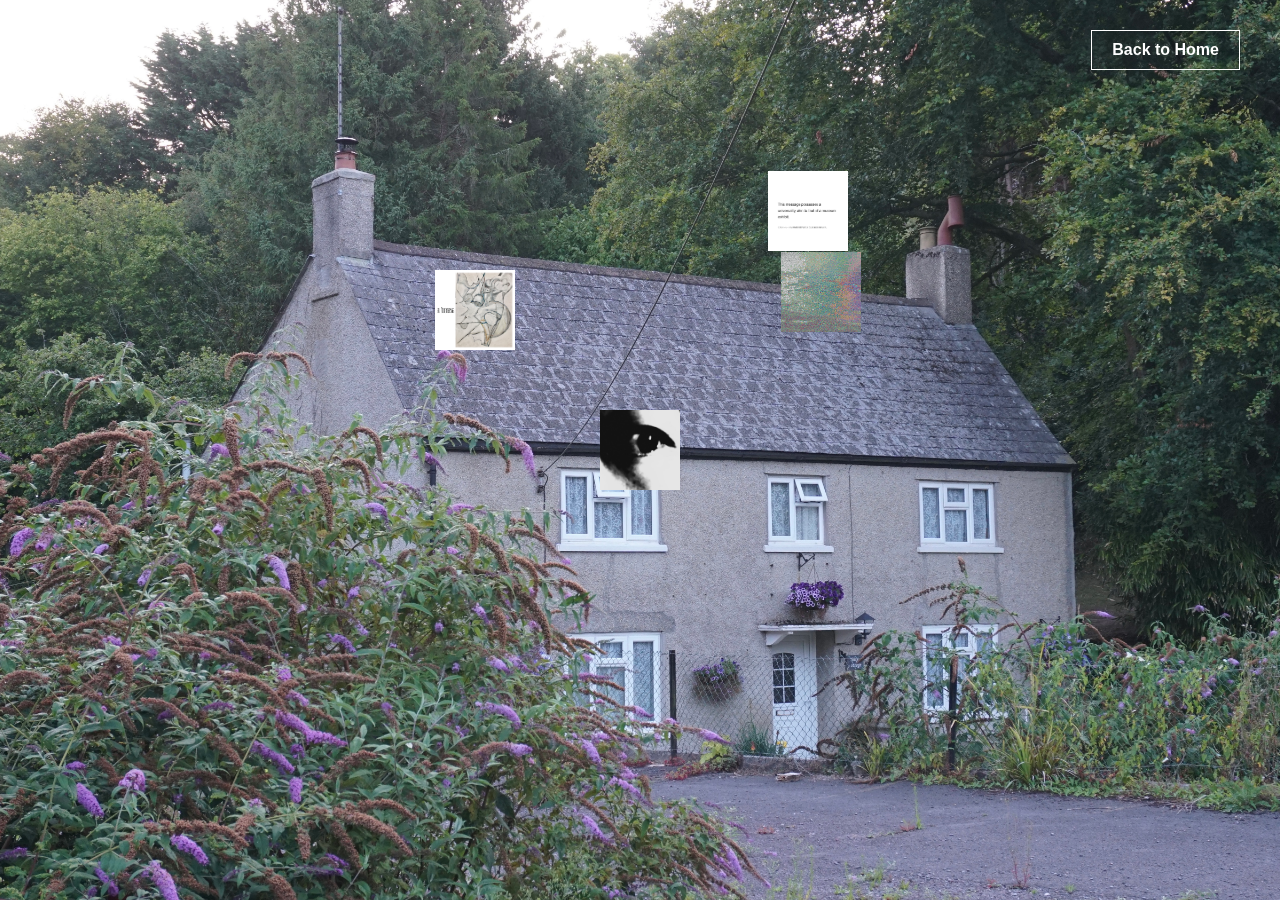
==== artistname.html @ 8e4e2ae7 "更新" ====
<!DOCTYPE html>
<html lang="ja">
<head>
    <meta charset="UTF-8">
    <meta name="viewport" content="width=device-width, initial-scale=1.0">
    <title>Leikh Ooy, nostalghia - nikamishotaro computer</title>
    <style>
        /* ① 背景の設定 */
        body {
            font-family: "Kozuka Gothic Pr6N", "Kozuka Gothic Pro", "Hiragino Kaku Gothic ProN", "Yu Gothic", sans-serif;
            margin: 0;
            padding: 0;
            color: #ffffff;
            height: 100vh;
            width: 100vw;
            overflow: hidden;
            background-image: url('images/leihk-ooy_background.jpg'); /* 背景画像 */
            background-size: cover;
            background-position: center;
            background-color: #000;
        }

        /* 戻るボタン */
        .back-home {
            position: absolute;
            top: 30px;
            right: 40px;
            padding: 10px 20px;
            border: 1px solid #ffffff;
            text-decoration: none;
            color: inherit;
            font-weight: bold;
            z-index: 1000;
        }

        /* ② アイコン（正方形）のスタイル */
        .icon {
            position: absolute;
            width: 80px;  /* アイコンのサイズ */
            height: 80px;
            cursor: pointer;
            /* border: 1px solid #00ff01; */
            background-size: cover;
            background-position: center;
            transition: transform 0.2s;
            z-index: 10;
        }
        .icon:hover {
            transform: scale(1.1);
            /* box-shadow: 0 0 15px #00ff01; */
        }

        /* ③ 中央の固定プロフィールアイコン */
        .icon.center-fixed {
            top: 50% !important;
            left: 50% !important;
            transform: translate(-50%, -50%);
            width: 80px;
            height: 80px;
            z-index: 20;
            /* border: 2px solid #00ff01; */
        }

        /* ③ ポップアップ（モーダル）のスタイル */
        .modal {
            display: none;
            position: fixed;
            top: 0;
            left: 0;
            width: 100%;
            height: 100%;
            background: rgba(0, 0, 0, 0.8);
            z-index: 2000;
            /* SP版スクロール戻り実装のため変更 */
            overflow-y: auto;
            -webkit-overflow-scrolling: touch;
        }

        .modal-content {
            background: #000;
            border: 1px solid #ffffff;
            padding: 40px;
            max-width: 500px;
            width: 80%;
            text-align: left;
            position: relative;
            /* 配置を中央にするための指定 */
            margin: 100px auto; 
        }

        /* SP版：最下部スクロールで戻るための余白設定 */
        @media (max-width: 768px) {
            .modal-content {
                margin-top: 100px;
                margin-bottom: 100vh; /* スクロールしきった時に背景が見えるようにする */
            }

            /* 【要求①】アイコンのサイズを4分の1（80px → 20px）に変更 */
            .icon, .icon.center-fixed {
                width: 40px;
                height: 40px;
            }

            /* 【要求②】Back to Homeボタンを4分の1サイズにし、画面右上に寄せる */
            .back-home {
                transform: scale(0.75); /* 縦横比を保ったまま縮小 */
                transform-origin: top right; /* 右上を基準に縮小 */
                top: 10px; /* 余白を詰めて右上に寄せる */
                right: 10px;
            }

            /* 【要求③】ポップアップの横スクロール（ぶれ）をロック */
            .modal {
                overflow-x: hidden;
            }
        }

        .modal-content h2 { margin-top: 0; }

        /* --------------------------------------------------
            【要求①】ハイライト（背景色）と文字色の設定
            ここでハイライトの見た目を修正できます。
        -------------------------------------------------- */
        
        /* 説明文（pタグ）のハイライト設定 */
        .modal-content p {
            /*background-color: #0000ff;*/ /* ハイライトの色：青 */
            color: #ffffff;           /* 文字の色：白 */
            width: fit-content;       /* 長さをテキスト量に依存させる（箱の幅を文字に合わせる） */
            padding: 4px 8px;         /* ハイライトの余白（太さの調整） */
            margin-bottom: 12px;      /* 段落間の隙間 */
            line-height: 1.6;         /* 行間（ハイライト同士が重ならない程度に調整） */
        }

        /* リンク（aタグ）のハイライト設定 */
        .modal-content a {
            /*background-color: #0000ff;*/ /* ハイライトの色：青 */
            color: #ffffff;           /* 文字の色：白 */
            display: inline-block;    /* 長さをテキスト量に依存させる */
            margin: 10px 5px 10px 0;  /* リンクボタン同士の間隔 */
            padding: 5px 12px;        /* リンク部分のハイライト余白 */
            text-decoration: none;    /* 下線を消す */
        }

        /* -------------------------------------------------- */

        /* --------------------------------------------------
            【追加】画像スライダー（円環構造）のスタイル
        -------------------------------------------------- */
        .carousel-container {
            position: relative;
            width: 100%;
            height: 250px; /* 画像エリアの高さ。必要に応じて調整してください */
            margin: 20px 0;
            overflow: hidden;
            cursor: pointer;
        }
        .carousel-img {
            position: absolute;
            top: 50%;
            left: 50%;
            max-height: 100%;
            max-width: 60%; /* 中央の画像の最大幅 */
            object-fit: contain;
            transition: all 0.4s ease;
            opacity: 0;
            z-index: 0;
            pointer-events: none; /* コンテナ全体でクリック判定させるため */
        }
        .carousel-img.active {
            opacity: 1;
            z-index: 2;
            transform: translate(-50%, -50%) scale(1);
        }
        .carousel-img.prev {
            opacity: 0.3; /* 端に見える画像の透明度 */
            z-index: 1;
            transform: translate(-120%, -50%) scale(0.8); /* 左端にずらして縮小 */
        }
        .carousel-img.next {
            opacity: 0.3;
            z-index: 1;
            transform: translate(20%, -50%) scale(0.8); /* 右端にずらして縮小 */
        }

    </style>
</head>
<body>

    <a href="index.html" class="back-home">Back to Home</a>

    <div id="desktop">
        
        <div class="icon" style="background-image: url('images/a-house_jacket.jpg');" 
             onclick="openModal('a-house')"></div>
        <div id="a-house" class="modal" onclick="closeModal(event, 'a-house')">
            <div class="modal-content">
                <h2>a house</h2>

                <div class="carousel-container">
                    <img class="carousel-img" src="images/a-house_jacket.jpg" alt="">
                    <img class="carousel-img" src="images/a-house_room2.jpg" alt="">
                    <img class="carousel-img" src="images/a-house_room3.jpg" alt="">
                    <img class="carousel-img" src="images/a-house_room7.jpg" alt="">
                    <img class="carousel-img" src="images/a-house_room8.jpg" alt="">
                    <img class="carousel-img" src="images/a-house_room9.jpg" alt="">
                    <img class="carousel-img" src="images/a-house_room10.jpg" alt="">
                </div>

                <p>1st EP（2023）:<br>
                This music was created for one house that was to be demolished.<br>
                ----------<br>
                Music: Leikh Ooy, nostalghia<br>
                All Arrangement: Leikh Ooy, nostalghia<br>
                Drawing: Hagioda Taiga<br>
                typography: Leikh Ooy, nostalghia</p>
                <a href="https://soundcloud.com/leikhooy/sets/a-house" target="_blank">SoundCloud</a>
                <!--<a href="#" target="_blank">Spotify</a>-->
            </div>
        </div>
        <div class="icon" style="background-image: url('images/philosophy_jacket.jpg');" 
             onclick="openModal('philosophy')"></div>
        <div id="philosophy" class="modal" onclick="closeModal(event, 'philosophy')">
            <div class="modal-content">
                <h2>philosophy/思想</h2>

                <div class="carousel-container">
                    <img class="carousel-img" src="images/philosophy_jacket.jpg" alt="">
                    </div>

                <p>2nd EP（2026）:<br>
                This music was created to soundscape the atmosphere of "The philosophy of Living" a combined bookstore and flower shop.<br>
                ----------<br>
                Music: Leikh Ooy, nostalghia<br>
                All Arrangement: Leikh Ooy, nostalghia<br>
                Artwork: Leikh Ooy, nostalghia</p>
                <a href="https://soundcloud.com/leikhooy/sets/philosophy-i" target="_blank">SoundCloud</a>
                <!--<a href="#" target="_blank">Apple Music</a>-->
            </div>
        </div>

        <div class="icon" style="background-image: url('images/no-war_jacket.png');" 
             onclick="openModal('no-war')"></div>
        <div id="no-war" class="modal" onclick="closeModal(event, 'no-war')">
            <div class="modal-content">
                <h2>NO WAR</h2>

                <div class="carousel-container">
                    <img class="carousel-img" src="images/no-war_jacket.png" alt="">
                </div>

                <p>Single（2026）:<br>
                This is a piece of anti-war music—a definitive refusal of the inhumane massacres currently unfolding in our world. <br>
                I am speaking in English purely for the sake of clarity and reach, as it is the most widely spoken official language; this choice in no way implies the superiority of any language or ethnicity. <br>
                Following this statement, you will hear the words 'no war' spoken in 63 different languages—every language accessible via Google Translate as of 9:07 PM JST on March 24, 2026. <br>
                Please, listen.<br>
                ----------<br>
                Music: Leikh Ooy, nostalghia<br>
                All Arrangement: Leikh Ooy, nostalghia<br>
                Artwork: Leikh Ooy, nostalghia</p>
                <a href="https://www.youtube.com/watch?v=OfUNWZveuKM" target="_blank">YouTube</a>
                <a href="https://soundcloud.com/leikhooy/no-war" target="_blank">SoundCloud</a>
            </div>
        </div>

        <div class="icon center-fixed" style="background-image: url('images/leihk-ooy_prof.jpg');" 
             onclick="openModal('profile')"></div>
        <div id="profile" class="modal" onclick="closeModal(event, 'profile')">
            <div class="modal-content">
                <h2>Profile</h2>
                <p>Leikh Ooy, nostalghia: <br>
                    A music production project by Shotaro Nikami. The work primarily explores ambient, electronic, drone, contemporary music, field recordings, and spoken word.</p>
                <a href="https://instagram.com/leikh_ooy" target="_blank">Instagram</a>
            </div>
        </div>

    </div>

    <script>
        // ②・③ ランダム配置の実行
        window.onload = function() {
            const icons = document.querySelectorAll('.icon:not(.center-fixed)');
            const desktop = document.getElementById('desktop');
            
            icons.forEach(icon => {
                // 画面の端に寄りすぎないように範囲を制限（5%〜85%の間）
                const randomX = Math.floor(Math.random() * 80) + 5;
                const randomY = Math.floor(Math.random() * 80) + 5;
                
                icon.style.left = randomX + '%';
                icon.style.top = randomY + '%';
            });

            // 【追加】画像スライダーの自動セットアップ
            initCarousels();
            // 【要求】スクロール監視のセットアップ
            setupScrollClose();
        };

        // ③ ポップアップ操作
        function openModal(id) {
            const modal = document.getElementById(id);
            modal.style.display = 'block'; // flexからblockに変更（スクロール制御のため）
            modal.style.opacity = '1';
            modal.scrollTop = 0;
        }

        function closeModal(event, id) {
            // 背景クリック（PC）で閉じる
            if (event.target.classList.contains('modal')) {
                document.getElementById(id).style.display = 'none';
            }
        }

        // 【要求】SP版：スクロールしきったら戻る仕様の実装
        function setupScrollClose() {
            const modals = document.querySelectorAll('.modal');
            
            modals.forEach(modal => {
                modal.addEventListener('scroll', function() {
                    if (window.innerWidth > 768) return; // SP版のみ

                    const content = modal.querySelector('.modal-content');
                    const scrollBottom = modal.scrollHeight - modal.scrollTop - modal.clientHeight;
                    
                    // 最下部（100vhのバッファ）に近づくにつれて透明度を下げる
                    // コンテンツが終わってから、画面高さ分スクロールする間にうっすら見えてくる演出
                    const opacityThreshold = 400; // コンテンツ末尾から400px手前から透明化開始
                    if (scrollBottom < opacityThreshold) {
                        modal.style.opacity = (scrollBottom / opacityThreshold);
                    } else {
                        modal.style.opacity = '1';
                    }

                    // 完全に最下部までスクロールしきったら閉じる
                    if (scrollBottom <= 0) {
                        modal.style.display = 'none';
                        modal.style.opacity = '1';
                    }
                });
            });
        }

        // 【追加】画像スライダーの操作ロジック
        function initCarousels() {
            document.querySelectorAll('.carousel-container').forEach(container => {
                const images = container.querySelectorAll('.carousel-img');
                if (images.length === 0) return;
                
                let currentIndex = 0;

                function updateCarousel() {
                    images.forEach((img, i) => {
                        img.className = 'carousel-img'; // リセット
                        if (i === currentIndex) {
                            img.classList.add('active'); // 中央表示
                        } else if (images.length === 2) {
                            // 2枚の時：もう1枚を右側にチラ見せ
                            if (i === ((currentIndex + 1) % 2)) img.classList.add('next');
                        } else if (images.length > 2) {
                            // 3枚以上の時：左右の円環構造
                            let prevIndex = (currentIndex - 1 + images.length) % images.length;
                            let nextIndex = (currentIndex + 1) % images.length;
                            
                            if (i === prevIndex) img.classList.add('prev');
                            if (i === nextIndex) img.classList.add('next');
                        }
                    });
                }

                // 領域の左右をクリックしたときの判定
                container.addEventListener('click', (e) => {
                    if (images.length <= 1) return; // 1枚なら何もしない
                    
                    const rect = container.getBoundingClientRect();
                    const clickX = e.clientX - rect.left;
                    
                    if (clickX < rect.width / 2) {
                        // 左半分クリック -> 前の画像へ
                        currentIndex = (currentIndex - 1 + images.length) % images.length;
                    } else {
                        // 右半分クリック -> 次の画像へ
                        currentIndex = (currentIndex + 1) % images.length;
                    }
                    updateCarousel();
                    e.stopPropagation(); // モーダルのクリックイベントを阻止
                });

                updateCarousel(); // 初回表示のセットアップ
            });
        }
    </script>
</body>
</html>
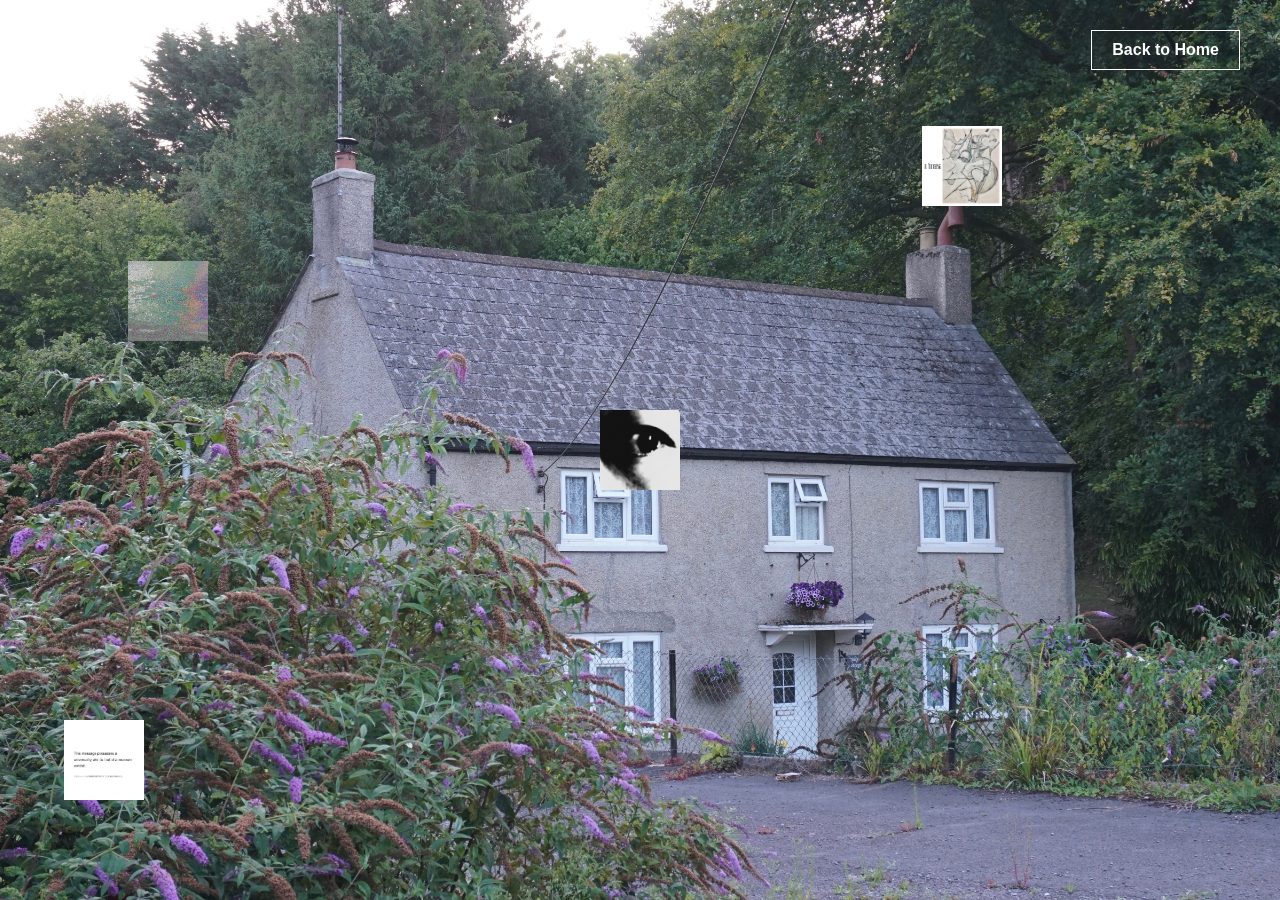
==== commit 79105163: "更新" ====
--- a/artistname.html
+++ b/artistname.html
@@ -234,8 +234,8 @@
                 Music: Leikh Ooy, nostalghia<br>
                 All Arrangement: Leikh Ooy, nostalghia<br>
                 Artwork: Leikh Ooy, nostalghia</p>
-                <a href="https://soundcloud.com/leikhooy/sets/philosophy-i" target="_blank">SoundCloud</a>
-                <!--<a href="#" target="_blank">Apple Music</a>-->
+                <a href="https://music.apple.com/jp/album/philosophy-%E6%80%9D%E6%83%B3/6769860721" target="_blank">Apple Music</a>
+                <a href="https://open.spotify.com/intl-ja/album/4CvLetDJgrvRjWn4E1z15j?si=GJpNaUpfR_-Ln_RQNNib0A" target="_blank">Spotify</a>
             </div>
         </div>
 
@@ -271,6 +271,9 @@
                 <p>Leikh Ooy, nostalghia: <br>
                     A music production project by Shotaro Nikami. The work primarily explores ambient, electronic, drone, contemporary music, field recordings, and spoken word.</p>
                 <a href="https://instagram.com/leikh_ooy" target="_blank">Instagram</a>
+                <a href="https://music.apple.com/jp/artist/leikh-ooy-nostalghia/1896694676" target="_blank">Apple Music</a>
+                <a href="https://open.spotify.com/intl-ja/artist/47tY3PLWIj5hTmIVzoyLoj?si=WgdjMr8_Rl-F7q2J44fadg" target="_blank">Spotify</a>
+                <a href="https://soundcloud.com/leikhooy" target="_blank">SoundCloud</a>
             </div>
         </div>
 
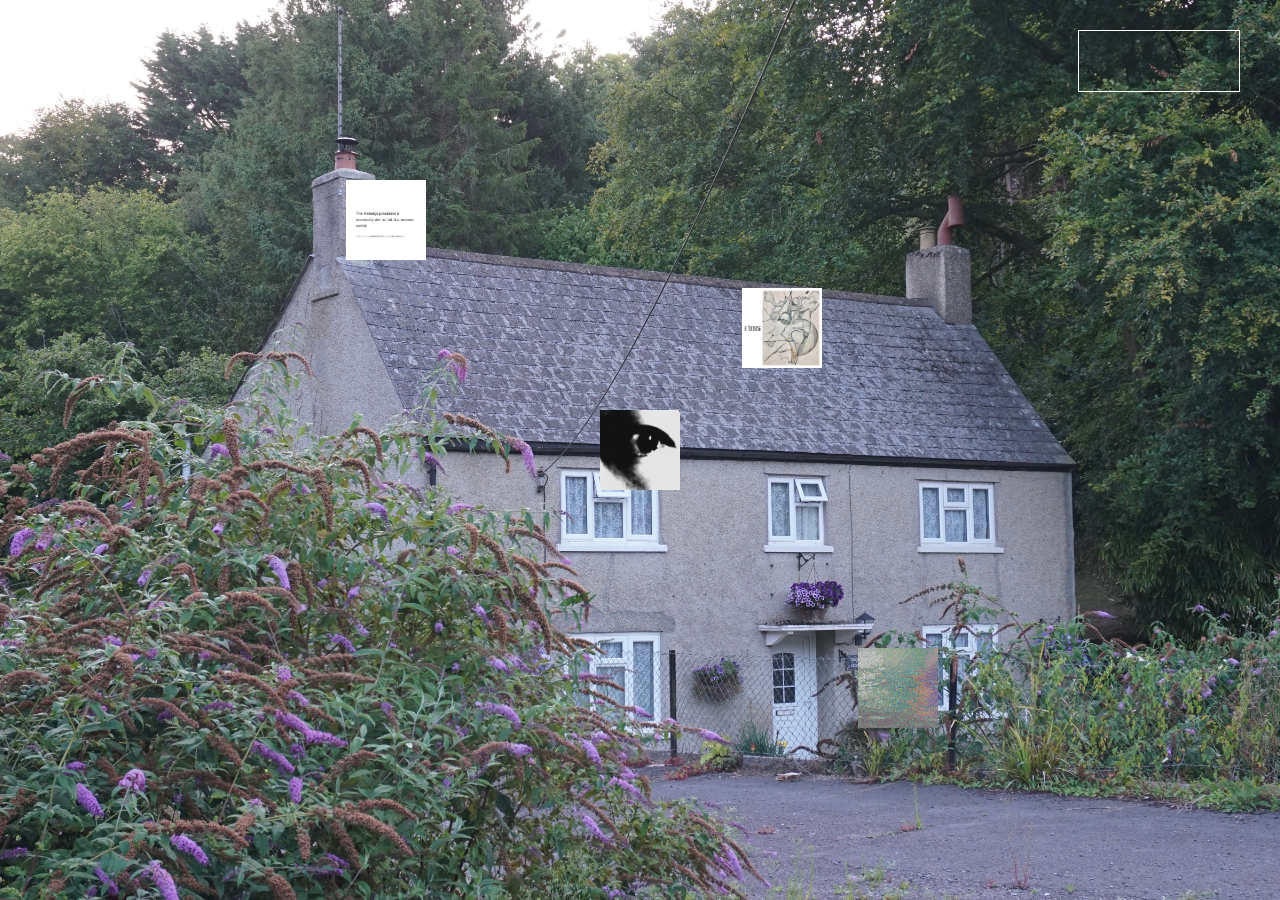
==== commit fc1c2951: "更新" ====
--- a/artistname.html
+++ b/artistname.html
@@ -31,6 +31,14 @@
             color: inherit;
             font-weight: bold;
             z-index: 1000;
+            /* 画像への置き換え設定 */
+            background-image: url('images/back-to-home.png');
+            background-size: contain;
+            background-repeat: no-repeat;
+            background-position: center;
+            width: 120px; /* 画像の表示幅に合わせて調整 */
+            height: 40px; /* 画像の表示高さに合わせて調整 */
+            display: block;
         }
 
         /* ② アイコン（正方形）のスタイル */
@@ -187,7 +195,7 @@
 </head>
 <body>
 
-    <a href="index.html" class="back-home">Back to Home</a>
+    <a href="index.html" class="back-home"></a>
 
     <div id="desktop">
         
@@ -215,8 +223,7 @@
                 Drawing: Hagioda Taiga<br>
                 typography: Leikh Ooy, nostalghia</p>
                 <a href="https://soundcloud.com/leikhooy/sets/a-house" target="_blank">SoundCloud</a>
-                <!--<a href="#" target="_blank">Spotify</a>-->
-            </div>
+                </div>
         </div>
         <div class="icon" style="background-image: url('images/philosophy_jacket.jpg');" 
              onclick="openModal('philosophy')"></div>
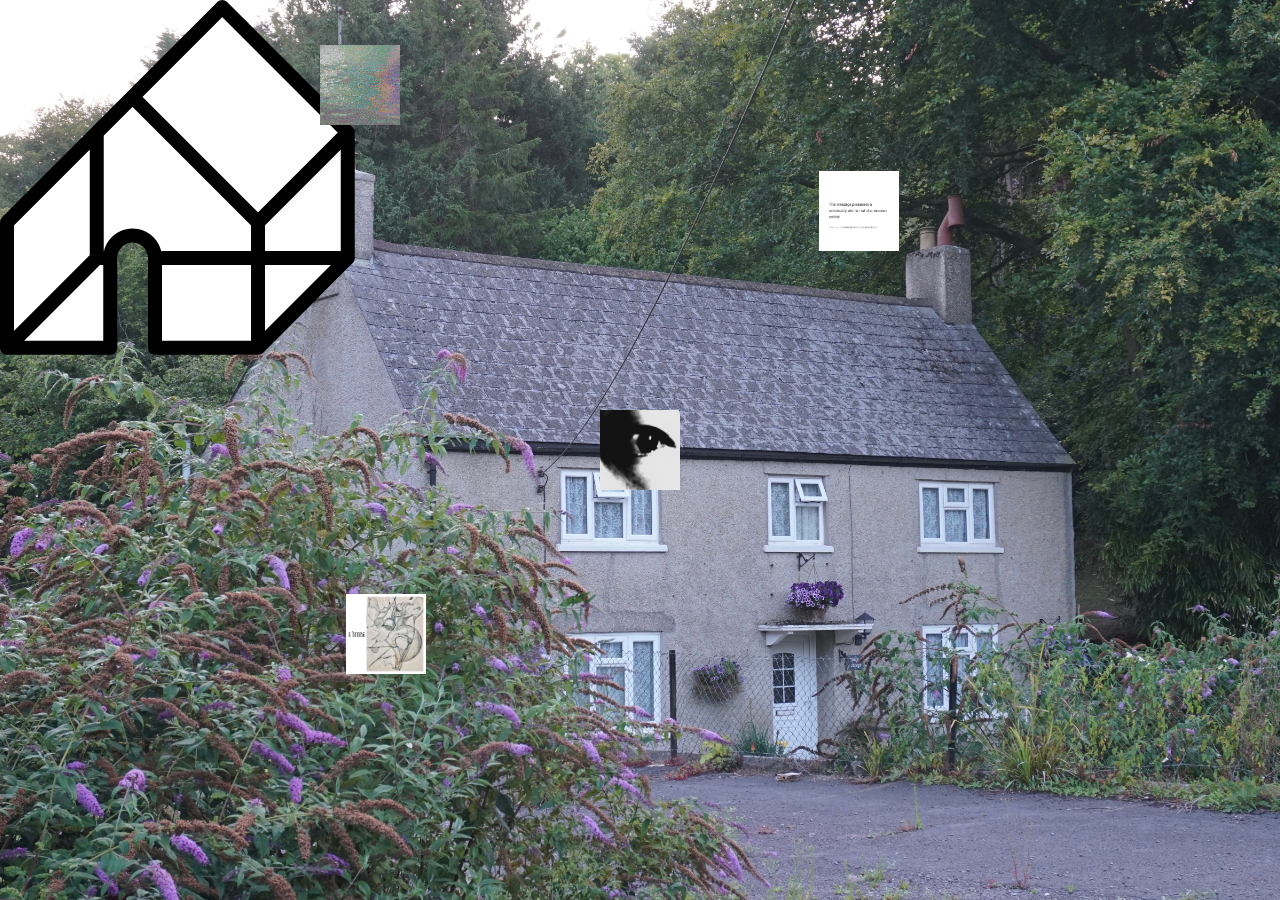
==== commit 0a5773d7: "更新" ====
--- a/artistname.html
+++ b/artistname.html
@@ -195,7 +195,9 @@
 </head>
 <body>
 
-    <a href="index.html" class="back-home"></a>
+    <a href="https://nikamishotaro.github.io/home/index.html" class="sp-home-btn">
+                <img src="images/home-icon.png" alt="Back to Home">
+            </a>
 
     <div id="desktop">
         
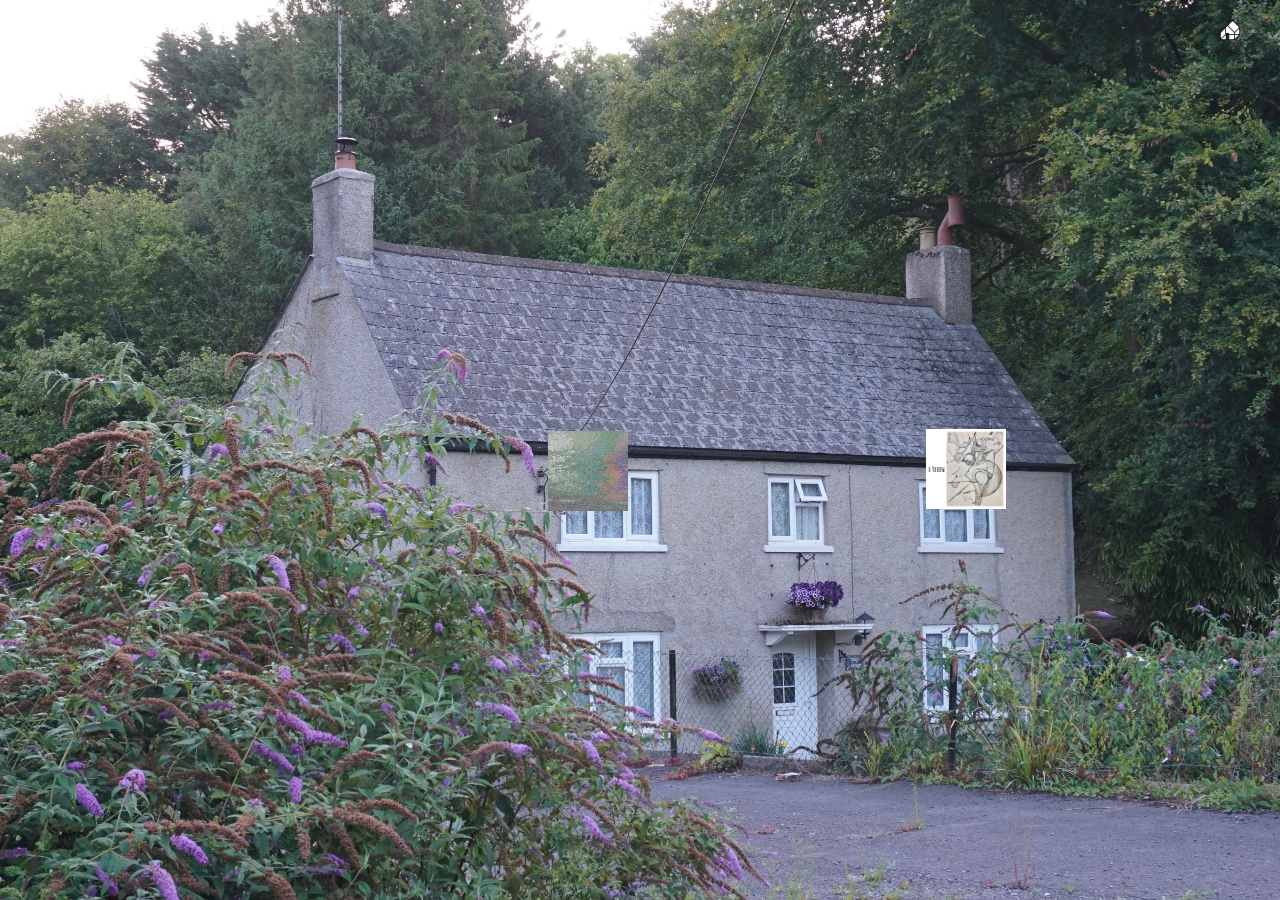
==== commit 59b6e102: "更新" ====
--- a/artistname.html
+++ b/artistname.html
@@ -20,25 +20,26 @@
             background-color: #000;
         }
 
-        /* 戻るボタン */
+        /* 【要求①修正】戻るボタン（画像リンク）の配置とサイズ */
         .back-home {
-            position: absolute;
-            top: 30px;
+            position: fixed; /* 常に最前面の右上に固定 */
+            top: 20px;
             right: 40px;
-            padding: 10px 20px;
-            border: 1px solid #ffffff;
+            z-index: 3000;
             text-decoration: none;
-            color: inherit;
-            font-weight: bold;
-            z-index: 1000;
-            /* 画像への置き換え設定 */
-            background-image: url('images/back-to-home.png');
-            background-size: contain;
-            background-repeat: no-repeat;
-            background-position: center;
-            width: 120px; /* 画像の表示幅に合わせて調整 */
-            height: 40px; /* 画像の表示高さに合わせて調整 */
+            display: flex;
+            align-items: center;
+            transition: opacity 0.3s;
+        }
+
+        .back-home img {
+            height: 20px; /* 参照コードの .home-icon-pc に準拠 */
+            width: auto;
             display: block;
+        }
+
+        .back-home:hover {
+            opacity: 0.6;
         }
 
         /* ② アイコン（正方形）のスタイル */
@@ -103,21 +104,23 @@
                 margin-bottom: 100vh; /* スクロールしきった時に背景が見えるようにする */
             }
 
-            /* 【要求①】アイコンのサイズを4分の1（80px → 20px）に変更 */
+            /* アイコンのサイズ */
             .icon, .icon.center-fixed {
                 width: 40px;
                 height: 40px;
             }
 
-            /* 【要求②】Back to Homeボタンを4分の1サイズにし、画面右上に寄せる */
+            /* 【要求①修正】SP版でのBack to Home配置 */
             .back-home {
-                transform: scale(0.75); /* 縦横比を保ったまま縮小 */
-                transform-origin: top right; /* 右上を基準に縮小 */
-                top: 10px; /* 余白を詰めて右上に寄せる */
-                right: 10px;
-            }
-
-            /* 【要求③】ポップアップの横スクロール（ぶれ）をロック */
+                top: 15px;
+                right: 15px;
+            }
+
+            .back-home img {
+                height: 25px; /* 参照コードの .sp-home-btn img に準拠 */
+            }
+
+            /* ポップアップの横スクロール（ぶれ）をロック */
             .modal {
                 overflow-x: hidden;
             }
@@ -125,24 +128,17 @@
 
         .modal-content h2 { margin-top: 0; }
 
-        /* --------------------------------------------------
-            【要求①】ハイライト（背景色）と文字色の設定
-            ここでハイライトの見た目を修正できます。
-        -------------------------------------------------- */
-        
         /* 説明文（pタグ）のハイライト設定 */
         .modal-content p {
-            /*background-color: #0000ff;*/ /* ハイライトの色：青 */
             color: #ffffff;           /* 文字の色：白 */
-            width: fit-content;       /* 長さをテキスト量に依存させる（箱の幅を文字に合わせる） */
-            padding: 4px 8px;         /* ハイライトの余白（太さの調整） */
+            width: fit-content;       /* 長さをテキスト量に依存させる */
+            padding: 4px 8px;         /* ハイライトの余白 */
             margin-bottom: 12px;      /* 段落間の隙間 */
-            line-height: 1.6;         /* 行間（ハイライト同士が重ならない程度に調整） */
+            line-height: 1.6;         /* 行間 */
         }
 
         /* リンク（aタグ）のハイライト設定 */
         .modal-content a {
-            /*background-color: #0000ff;*/ /* ハイライトの色：青 */
             color: #ffffff;           /* 文字の色：白 */
             display: inline-block;    /* 長さをテキスト量に依存させる */
             margin: 10px 5px 10px 0;  /* リンクボタン同士の間隔 */
@@ -150,15 +146,10 @@
             text-decoration: none;    /* 下線を消す */
         }
 
-        /* -------------------------------------------------- */
-
-        /* --------------------------------------------------
-            【追加】画像スライダー（円環構造）のスタイル
-        -------------------------------------------------- */
         .carousel-container {
             position: relative;
             width: 100%;
-            height: 250px; /* 画像エリアの高さ。必要に応じて調整してください */
+            height: 250px; 
             margin: 20px 0;
             overflow: hidden;
             cursor: pointer;
@@ -168,12 +159,12 @@
             top: 50%;
             left: 50%;
             max-height: 100%;
-            max-width: 60%; /* 中央の画像の最大幅 */
+            max-width: 60%; 
             object-fit: contain;
             transition: all 0.4s ease;
             opacity: 0;
             z-index: 0;
-            pointer-events: none; /* コンテナ全体でクリック判定させるため */
+            pointer-events: none;
         }
         .carousel-img.active {
             opacity: 1;
@@ -181,23 +172,23 @@
             transform: translate(-50%, -50%) scale(1);
         }
         .carousel-img.prev {
-            opacity: 0.3; /* 端に見える画像の透明度 */
+            opacity: 0.3;
             z-index: 1;
-            transform: translate(-120%, -50%) scale(0.8); /* 左端にずらして縮小 */
+            transform: translate(-120%, -50%) scale(0.8);
         }
         .carousel-img.next {
             opacity: 0.3;
             z-index: 1;
-            transform: translate(20%, -50%) scale(0.8); /* 右端にずらして縮小 */
+            transform: translate(20%, -50%) scale(0.8);
         }
 
     </style>
 </head>
 <body>
 
-    <a href="https://nikamishotaro.github.io/home/index.html" class="sp-home-btn">
-                <img src="images/home-icon.png" alt="Back to Home">
-            </a>
+    <a href="https://nikamishotaro.github.io/home/index.html" class="back-home">
+        <img src="images/home-icon.png" alt="Back to Home">
+    </a>
 
     <div id="desktop">
         
@@ -227,6 +218,7 @@
                 <a href="https://soundcloud.com/leikhooy/sets/a-house" target="_blank">SoundCloud</a>
                 </div>
         </div>
+
         <div class="icon" style="background-image: url('images/philosophy_jacket.jpg');" 
              onclick="openModal('philosophy')"></div>
         <div id="philosophy" class="modal" onclick="closeModal(event, 'philosophy')">
@@ -235,7 +227,7 @@
 
                 <div class="carousel-container">
                     <img class="carousel-img" src="images/philosophy_jacket.jpg" alt="">
-                    </div>
+                </div>
 
                 <p>2nd EP（2026）:<br>
                 This music was created to soundscape the atmosphere of "The philosophy of Living" a combined bookstore and flower shop.<br>
@@ -248,159 +240,61 @@
             </div>
         </div>
 
-        <div class="icon" style="background-image: url('images/no-war_jacket.png');" 
-             onclick="openModal('no-war')"></div>
-        <div id="no-war" class="modal" onclick="closeModal(event, 'no-war')">
-            <div class="modal-content">
-                <h2>NO WAR</h2>
-
-                <div class="carousel-container">
-                    <img class="carousel-img" src="images/no-war_jacket.png" alt="">
-                </div>
-
-                <p>Single（2026）:<br>
-                This is a piece of anti-war music—a definitive refusal of the inhumane massacres currently unfolding in our world. <br>
-                I am speaking in English purely for the sake of clarity and reach, as it is the most widely spoken official language; this choice in no way implies the superiority of any language or ethnicity. <br>
-                Following this statement, you will hear the words 'no war' spoken in 63 different languages—every language accessible via Google Translate as of 9:07 PM JST on March 24, 2026. <br>
-                Please, listen.<br>
-                ----------<br>
-                Music: Leikh Ooy, nostalghia<br>
-                All Arrangement: Leikh Ooy, nostalghia<br>
-                Artwork: Leikh Ooy, nostalghia</p>
-                <a href="https://www.youtube.com/watch?v=OfUNWZveuKM" target="_blank">YouTube</a>
-                <a href="https://soundcloud.com/leikhooy/no-war" target="_blank">SoundCloud</a>
-            </div>
-        </div>
-
-        <div class="icon center-fixed" style="background-image: url('images/leihk-ooy_prof.jpg');" 
-             onclick="openModal('profile')"></div>
-        <div id="profile" class="modal" onclick="closeModal(event, 'profile')">
-            <div class="modal-content">
-                <h2>Profile</h2>
-                <p>Leikh Ooy, nostalghia: <br>
-                    A music production project by Shotaro Nikami. The work primarily explores ambient, electronic, drone, contemporary music, field recordings, and spoken word.</p>
-                <a href="https://instagram.com/leikh_ooy" target="_blank">Instagram</a>
-                <a href="https://music.apple.com/jp/artist/leikh-ooy-nostalghia/1896694676" target="_blank">Apple Music</a>
-                <a href="https://open.spotify.com/intl-ja/artist/47tY3PLWIj5hTmIVzoyLoj?si=WgdjMr8_Rl-F7q2J44fadg" target="_blank">Spotify</a>
-                <a href="https://soundcloud.com/leikhooy" target="_blank">SoundCloud</a>
-            </div>
-        </div>
-
     </div>
 
     <script>
-        // ②・③ ランダム配置の実行
-        window.onload = function() {
-            const icons = document.querySelectorAll('.icon:not(.center-fixed)');
-            const desktop = document.getElementById('desktop');
-            
-            icons.forEach(icon => {
-                // 画面の端に寄りすぎないように範囲を制限（5%〜85%の間）
-                const randomX = Math.floor(Math.random() * 80) + 5;
-                const randomY = Math.floor(Math.random() * 80) + 5;
-                
-                icon.style.left = randomX + '%';
-                icon.style.top = randomY + '%';
-            });
-
-            // 【追加】画像スライダーの自動セットアップ
-            initCarousels();
-            // 【要求】スクロール監視のセットアップ
-            setupScrollClose();
-        };
-
-        // ③ ポップアップ操作
+        // モーダルとスライダーのスクリプト（変更なし）
         function openModal(id) {
             const modal = document.getElementById(id);
-            modal.style.display = 'block'; // flexからblockに変更（スクロール制御のため）
-            modal.style.opacity = '1';
-            modal.scrollTop = 0;
+            modal.style.display = "block";
+            document.body.style.overflow = "hidden";
+            initCarousel(modal);
         }
 
         function closeModal(event, id) {
-            // 背景クリック（PC）で閉じる
             if (event.target.classList.contains('modal')) {
-                document.getElementById(id).style.display = 'none';
-            }
-        }
-
-        // 【要求】SP版：スクロールしきったら戻る仕様の実装
-        function setupScrollClose() {
-            const modals = document.querySelectorAll('.modal');
-            
-            modals.forEach(modal => {
-                modal.addEventListener('scroll', function() {
-                    if (window.innerWidth > 768) return; // SP版のみ
-
-                    const content = modal.querySelector('.modal-content');
-                    const scrollBottom = modal.scrollHeight - modal.scrollTop - modal.clientHeight;
-                    
-                    // 最下部（100vhのバッファ）に近づくにつれて透明度を下げる
-                    // コンテンツが終わってから、画面高さ分スクロールする間にうっすら見えてくる演出
-                    const opacityThreshold = 400; // コンテンツ末尾から400px手前から透明化開始
-                    if (scrollBottom < opacityThreshold) {
-                        modal.style.opacity = (scrollBottom / opacityThreshold);
-                    } else {
-                        modal.style.opacity = '1';
-                    }
-
-                    // 完全に最下部までスクロールしきったら閉じる
-                    if (scrollBottom <= 0) {
-                        modal.style.display = 'none';
-                        modal.style.opacity = '1';
+                document.getElementById(id).style.display = "none";
+                document.body.style.overflow = "auto";
+            }
+        }
+
+        function initCarousel(modal) {
+            const container = modal.querySelector('.carousel-container');
+            if (!container) return;
+            const imgs = container.querySelectorAll('.carousel-img');
+            let currentIndex = 0;
+
+            function updateCarousel() {
+                imgs.forEach((img, i) => {
+                    img.classList.remove('active', 'prev', 'next');
+                    if (i === currentIndex) {
+                        img.classList.add('active');
+                    } else if (i === (currentIndex - 1 + imgs.length) % imgs.length) {
+                        img.classList.add('prev');
+                    } else if (i === (currentIndex + 1) % imgs.length) {
+                        img.classList.add('next');
                     }
                 });
+            }
+
+            container.onclick = function() {
+                currentIndex = (currentIndex + 1) % imgs.length;
+                updateCarousel();
+            };
+
+            updateCarousel();
+        }
+
+        // デスクトップ上のアイコン配置（簡易ランダム）
+        document.addEventListener("DOMContentLoaded", function() {
+            const icons = document.querySelectorAll('.icon:not(.center-fixed)');
+            icons.forEach(icon => {
+                const x = Math.random() * 70 + 10;
+                const y = Math.random() * 70 + 10;
+                icon.style.left = x + "vw";
+                icon.style.top = y + "vh";
             });
-        }
-
-        // 【追加】画像スライダーの操作ロジック
-        function initCarousels() {
-            document.querySelectorAll('.carousel-container').forEach(container => {
-                const images = container.querySelectorAll('.carousel-img');
-                if (images.length === 0) return;
-                
-                let currentIndex = 0;
-
-                function updateCarousel() {
-                    images.forEach((img, i) => {
-                        img.className = 'carousel-img'; // リセット
-                        if (i === currentIndex) {
-                            img.classList.add('active'); // 中央表示
-                        } else if (images.length === 2) {
-                            // 2枚の時：もう1枚を右側にチラ見せ
-                            if (i === ((currentIndex + 1) % 2)) img.classList.add('next');
-                        } else if (images.length > 2) {
-                            // 3枚以上の時：左右の円環構造
-                            let prevIndex = (currentIndex - 1 + images.length) % images.length;
-                            let nextIndex = (currentIndex + 1) % images.length;
-                            
-                            if (i === prevIndex) img.classList.add('prev');
-                            if (i === nextIndex) img.classList.add('next');
-                        }
-                    });
-                }
-
-                // 領域の左右をクリックしたときの判定
-                container.addEventListener('click', (e) => {
-                    if (images.length <= 1) return; // 1枚なら何もしない
-                    
-                    const rect = container.getBoundingClientRect();
-                    const clickX = e.clientX - rect.left;
-                    
-                    if (clickX < rect.width / 2) {
-                        // 左半分クリック -> 前の画像へ
-                        currentIndex = (currentIndex - 1 + images.length) % images.length;
-                    } else {
-                        // 右半分クリック -> 次の画像へ
-                        currentIndex = (currentIndex + 1) % images.length;
-                    }
-                    updateCarousel();
-                    e.stopPropagation(); // モーダルのクリックイベントを阻止
-                });
-
-                updateCarousel(); // 初回表示のセットアップ
-            });
-        }
+        });
     </script>
 </body>
 </html>
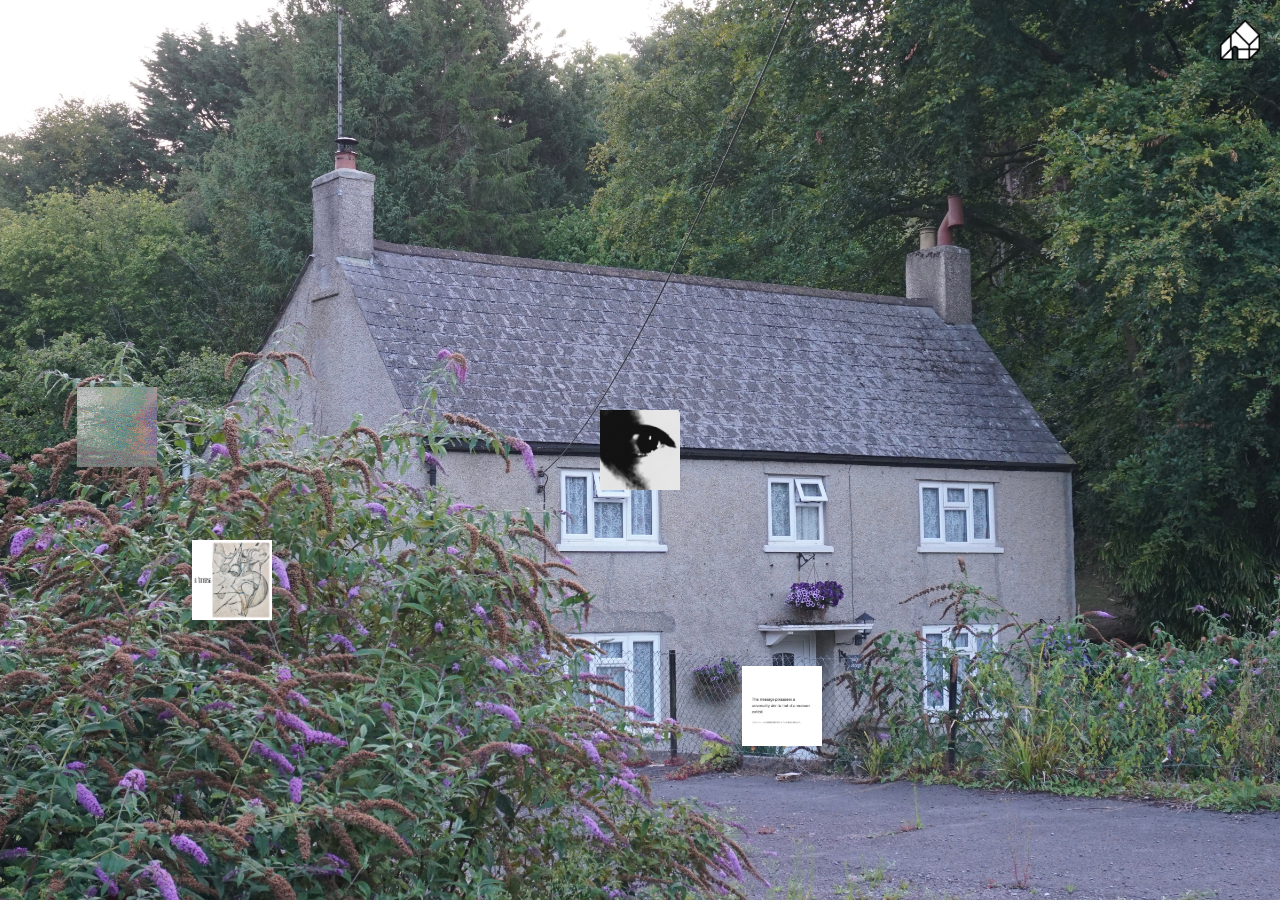
==== commit cd2745e9: "更新" ====
--- a/artistname.html
+++ b/artistname.html
@@ -20,26 +20,17 @@
             background-color: #000;
         }
 
-        /* 【要求①修正】戻るボタン（画像リンク）の配置とサイズ */
-        .back-home {
-            position: fixed; /* 常に最前面の右上に固定 */
+        /* 戻るボタン */
+        .sp-home-btn {
+            position: absolute;
             top: 20px;
-            right: 40px;
-            z-index: 3000;
-            text-decoration: none;
-            display: flex;
-            align-items: center;
-            transition: opacity 0.3s;
-        }
-
-        .back-home img {
-            height: 20px; /* 参照コードの .home-icon-pc に準拠 */
-            width: auto;
+            right: 20px;
+            z-index: 1000;
+        }
+        .sp-home-btn img {
+            width: 40px; /* 画面右上に小さく配置 */
+            height: auto;
             display: block;
-        }
-
-        .back-home:hover {
-            opacity: 0.6;
         }
 
         /* ② アイコン（正方形）のスタイル */
@@ -104,23 +95,21 @@
                 margin-bottom: 100vh; /* スクロールしきった時に背景が見えるようにする */
             }
 
-            /* アイコンのサイズ */
+            /* 【要求①】アイコンのサイズを4分の1（80px → 20px）に変更 */
             .icon, .icon.center-fixed {
                 width: 40px;
                 height: 40px;
             }
 
-            /* 【要求①修正】SP版でのBack to Home配置 */
-            .back-home {
-                top: 15px;
-                right: 15px;
-            }
-
-            .back-home img {
-                height: 25px; /* 参照コードの .sp-home-btn img に準拠 */
-            }
-
-            /* ポップアップの横スクロール（ぶれ）をロック */
+            /* 【要求②】Back to Homeボタンを4分の1サイズにし、画面右上に寄せる */
+            .sp-home-btn {
+                transform: scale(0.75); /* 縦横比を保ったまま縮小 */
+                transform-origin: top right; /* 右上を基準に縮小 */
+                top: 10px; /* 余白を詰めて右上に寄せる */
+                right: 10px;
+            }
+
+            /* 【要求③】ポップアップの横スクロール（ぶれ）をロック */
             .modal {
                 overflow-x: hidden;
             }
@@ -128,17 +117,24 @@
 
         .modal-content h2 { margin-top: 0; }
 
+        /* --------------------------------------------------
+            【要求①】ハイライト（背景色）と文字色の設定
+            ここでハイライトの見た目を修正できます。
+        -------------------------------------------------- */
+        
         /* 説明文（pタグ）のハイライト設定 */
         .modal-content p {
+            /*background-color: #0000ff;*/ /* ハイライトの色：青 */
             color: #ffffff;           /* 文字の色：白 */
-            width: fit-content;       /* 長さをテキスト量に依存させる */
-            padding: 4px 8px;         /* ハイライトの余白 */
+            width: fit-content;       /* 長さをテキスト量に依存させる（箱の幅を文字に合わせる） */
+            padding: 4px 8px;         /* ハイライトの余白（太さの調整） */
             margin-bottom: 12px;      /* 段落間の隙間 */
-            line-height: 1.6;         /* 行間 */
+            line-height: 1.6;         /* 行間（ハイライト同士が重ならない程度に調整） */
         }
 
         /* リンク（aタグ）のハイライト設定 */
         .modal-content a {
+            /*background-color: #0000ff;*/ /* ハイライトの色：青 */
             color: #ffffff;           /* 文字の色：白 */
             display: inline-block;    /* 長さをテキスト量に依存させる */
             margin: 10px 5px 10px 0;  /* リンクボタン同士の間隔 */
@@ -146,10 +142,15 @@
             text-decoration: none;    /* 下線を消す */
         }
 
+        /* -------------------------------------------------- */
+
+        /* --------------------------------------------------
+            【追加】画像スライダー（円環構造）のスタイル
+        -------------------------------------------------- */
         .carousel-container {
             position: relative;
             width: 100%;
-            height: 250px; 
+            height: 250px; /* 画像エリアの高さ。必要に応じて調整してください */
             margin: 20px 0;
             overflow: hidden;
             cursor: pointer;
@@ -159,12 +160,12 @@
             top: 50%;
             left: 50%;
             max-height: 100%;
-            max-width: 60%; 
+            max-width: 60%; /* 中央の画像の最大幅 */
             object-fit: contain;
             transition: all 0.4s ease;
             opacity: 0;
             z-index: 0;
-            pointer-events: none;
+            pointer-events: none; /* コンテナ全体でクリック判定させるため */
         }
         .carousel-img.active {
             opacity: 1;
@@ -172,23 +173,23 @@
             transform: translate(-50%, -50%) scale(1);
         }
         .carousel-img.prev {
-            opacity: 0.3;
+            opacity: 0.3; /* 端に見える画像の透明度 */
             z-index: 1;
-            transform: translate(-120%, -50%) scale(0.8);
+            transform: translate(-120%, -50%) scale(0.8); /* 左端にずらして縮小 */
         }
         .carousel-img.next {
             opacity: 0.3;
             z-index: 1;
-            transform: translate(20%, -50%) scale(0.8);
+            transform: translate(20%, -50%) scale(0.8); /* 右端にずらして縮小 */
         }
 
     </style>
 </head>
 <body>
 
-    <a href="https://nikamishotaro.github.io/home/index.html" class="back-home">
-        <img src="images/home-icon.png" alt="Back to Home">
-    </a>
+    <a href="https://nikamishotaro.github.io/home/index.html" class="sp-home-btn">
+                <img src="images/home-icon.png" alt="Back to Home">
+            </a>
 
     <div id="desktop">
         
@@ -218,7 +219,6 @@
                 <a href="https://soundcloud.com/leikhooy/sets/a-house" target="_blank">SoundCloud</a>
                 </div>
         </div>
-
         <div class="icon" style="background-image: url('images/philosophy_jacket.jpg');" 
              onclick="openModal('philosophy')"></div>
         <div id="philosophy" class="modal" onclick="closeModal(event, 'philosophy')">
@@ -227,7 +227,7 @@
 
                 <div class="carousel-container">
                     <img class="carousel-img" src="images/philosophy_jacket.jpg" alt="">
-                </div>
+                    </div>
 
                 <p>2nd EP（2026）:<br>
                 This music was created to soundscape the atmosphere of "The philosophy of Living" a combined bookstore and flower shop.<br>
@@ -240,61 +240,159 @@
             </div>
         </div>
 
+        <div class="icon" style="background-image: url('images/no-war_jacket.png');" 
+             onclick="openModal('no-war')"></div>
+        <div id="no-war" class="modal" onclick="closeModal(event, 'no-war')">
+            <div class="modal-content">
+                <h2>NO WAR</h2>
+
+                <div class="carousel-container">
+                    <img class="carousel-img" src="images/no-war_jacket.png" alt="">
+                </div>
+
+                <p>Single（2026）:<br>
+                This is a piece of anti-war music—a definitive refusal of the inhumane massacres currently unfolding in our world. <br>
+                I am speaking in English purely for the sake of clarity and reach, as it is the most widely spoken official language; this choice in no way implies the superiority of any language or ethnicity. <br>
+                Following this statement, you will hear the words 'no war' spoken in 63 different languages—every language accessible via Google Translate as of 9:07 PM JST on March 24, 2026. <br>
+                Please, listen.<br>
+                ----------<br>
+                Music: Leikh Ooy, nostalghia<br>
+                All Arrangement: Leikh Ooy, nostalghia<br>
+                Artwork: Leikh Ooy, nostalghia</p>
+                <a href="https://www.youtube.com/watch?v=OfUNWZveuKM" target="_blank">YouTube</a>
+                <a href="https://soundcloud.com/leikhooy/no-war" target="_blank">SoundCloud</a>
+            </div>
+        </div>
+
+        <div class="icon center-fixed" style="background-image: url('images/leihk-ooy_prof.jpg');" 
+             onclick="openModal('profile')"></div>
+        <div id="profile" class="modal" onclick="closeModal(event, 'profile')">
+            <div class="modal-content">
+                <h2>Profile</h2>
+                <p>Leikh Ooy, nostalghia: <br>
+                    A music production project by Shotaro Nikami. The work primarily explores ambient, electronic, drone, contemporary music, field recordings, and spoken word.</p>
+                <a href="https://instagram.com/leikh_ooy" target="_blank">Instagram</a>
+                <a href="https://music.apple.com/jp/artist/leikh-ooy-nostalghia/1896694676" target="_blank">Apple Music</a>
+                <a href="https://open.spotify.com/intl-ja/artist/47tY3PLWIj5hTmIVzoyLoj?si=WgdjMr8_Rl-F7q2J44fadg" target="_blank">Spotify</a>
+                <a href="https://soundcloud.com/leikhooy" target="_blank">SoundCloud</a>
+            </div>
+        </div>
+
     </div>
 
     <script>
-        // モーダルとスライダーのスクリプト（変更なし）
+        // ②・③ ランダム配置の実行
+        window.onload = function() {
+            const icons = document.querySelectorAll('.icon:not(.center-fixed)');
+            const desktop = document.getElementById('desktop');
+            
+            icons.forEach(icon => {
+                // 画面の端に寄りすぎないように範囲を制限（5%〜85%の間）
+                const randomX = Math.floor(Math.random() * 80) + 5;
+                const randomY = Math.floor(Math.random() * 80) + 5;
+                
+                icon.style.left = randomX + '%';
+                icon.style.top = randomY + '%';
+            });
+
+            // 【追加】画像スライダーの自動セットアップ
+            initCarousels();
+            // 【要求】スクロール監視のセットアップ
+            setupScrollClose();
+        };
+
+        // ③ ポップアップ操作
         function openModal(id) {
             const modal = document.getElementById(id);
-            modal.style.display = "block";
-            document.body.style.overflow = "hidden";
-            initCarousel(modal);
+            modal.style.display = 'block'; // flexからblockに変更（スクロール制御のため）
+            modal.style.opacity = '1';
+            modal.scrollTop = 0;
         }
 
         function closeModal(event, id) {
+            // 背景クリック（PC）で閉じる
             if (event.target.classList.contains('modal')) {
-                document.getElementById(id).style.display = "none";
-                document.body.style.overflow = "auto";
-            }
-        }
-
-        function initCarousel(modal) {
-            const container = modal.querySelector('.carousel-container');
-            if (!container) return;
-            const imgs = container.querySelectorAll('.carousel-img');
-            let currentIndex = 0;
-
-            function updateCarousel() {
-                imgs.forEach((img, i) => {
-                    img.classList.remove('active', 'prev', 'next');
-                    if (i === currentIndex) {
-                        img.classList.add('active');
-                    } else if (i === (currentIndex - 1 + imgs.length) % imgs.length) {
-                        img.classList.add('prev');
-                    } else if (i === (currentIndex + 1) % imgs.length) {
-                        img.classList.add('next');
+                document.getElementById(id).style.display = 'none';
+            }
+        }
+
+        // 【要求】SP版：スクロールしきったら戻る仕様の実装
+        function setupScrollClose() {
+            const modals = document.querySelectorAll('.modal');
+            
+            modals.forEach(modal => {
+                modal.addEventListener('scroll', function() {
+                    if (window.innerWidth > 768) return; // SP版のみ
+
+                    const content = modal.querySelector('.modal-content');
+                    const scrollBottom = modal.scrollHeight - modal.scrollTop - modal.clientHeight;
+                    
+                    // 最下部（100vhのバッファ）に近づくにつれて透明度を下げる
+                    // コンテンツが終わってから、画面高さ分スクロールする間にうっすら見えてくる演出
+                    const opacityThreshold = 400; // コンテンツ末尾から400px手前から透明化開始
+                    if (scrollBottom < opacityThreshold) {
+                        modal.style.opacity = (scrollBottom / opacityThreshold);
+                    } else {
+                        modal.style.opacity = '1';
+                    }
+
+                    // 完全に最下部までスクロールしきったら閉じる
+                    if (scrollBottom <= 0) {
+                        modal.style.display = 'none';
+                        modal.style.opacity = '1';
                     }
                 });
-            }
-
-            container.onclick = function() {
-                currentIndex = (currentIndex + 1) % imgs.length;
-                updateCarousel();
-            };
-
-            updateCarousel();
-        }
-
-        // デスクトップ上のアイコン配置（簡易ランダム）
-        document.addEventListener("DOMContentLoaded", function() {
-            const icons = document.querySelectorAll('.icon:not(.center-fixed)');
-            icons.forEach(icon => {
-                const x = Math.random() * 70 + 10;
-                const y = Math.random() * 70 + 10;
-                icon.style.left = x + "vw";
-                icon.style.top = y + "vh";
             });
-        });
+        }
+
+        // 【追加】画像スライダーの操作ロジック
+        function initCarousels() {
+            document.querySelectorAll('.carousel-container').forEach(container => {
+                const images = container.querySelectorAll('.carousel-img');
+                if (images.length === 0) return;
+                
+                let currentIndex = 0;
+
+                function updateCarousel() {
+                    images.forEach((img, i) => {
+                        img.className = 'carousel-img'; // リセット
+                        if (i === currentIndex) {
+                            img.classList.add('active'); // 中央表示
+                        } else if (images.length === 2) {
+                            // 2枚の時：もう1枚を右側にチラ見せ
+                            if (i === ((currentIndex + 1) % 2)) img.classList.add('next');
+                        } else if (images.length > 2) {
+                            // 3枚以上の時：左右の円環構造
+                            let prevIndex = (currentIndex - 1 + images.length) % images.length;
+                            let nextIndex = (currentIndex + 1) % images.length;
+                            
+                            if (i === prevIndex) img.classList.add('prev');
+                            if (i === nextIndex) img.classList.add('next');
+                        }
+                    });
+                }
+
+                // 領域の左右をクリックしたときの判定
+                container.addEventListener('click', (e) => {
+                    if (images.length <= 1) return; // 1枚なら何もしない
+                    
+                    const rect = container.getBoundingClientRect();
+                    const clickX = e.clientX - rect.left;
+                    
+                    if (clickX < rect.width / 2) {
+                        // 左半分クリック -> 前の画像へ
+                        currentIndex = (currentIndex - 1 + images.length) % images.length;
+                    } else {
+                        // 右半分クリック -> 次の画像へ
+                        currentIndex = (currentIndex + 1) % images.length;
+                    }
+                    updateCarousel();
+                    e.stopPropagation(); // モーダルのクリックイベントを阻止
+                });
+
+                updateCarousel(); // 初回表示のセットアップ
+            });
+        }
     </script>
 </body>
 </html>
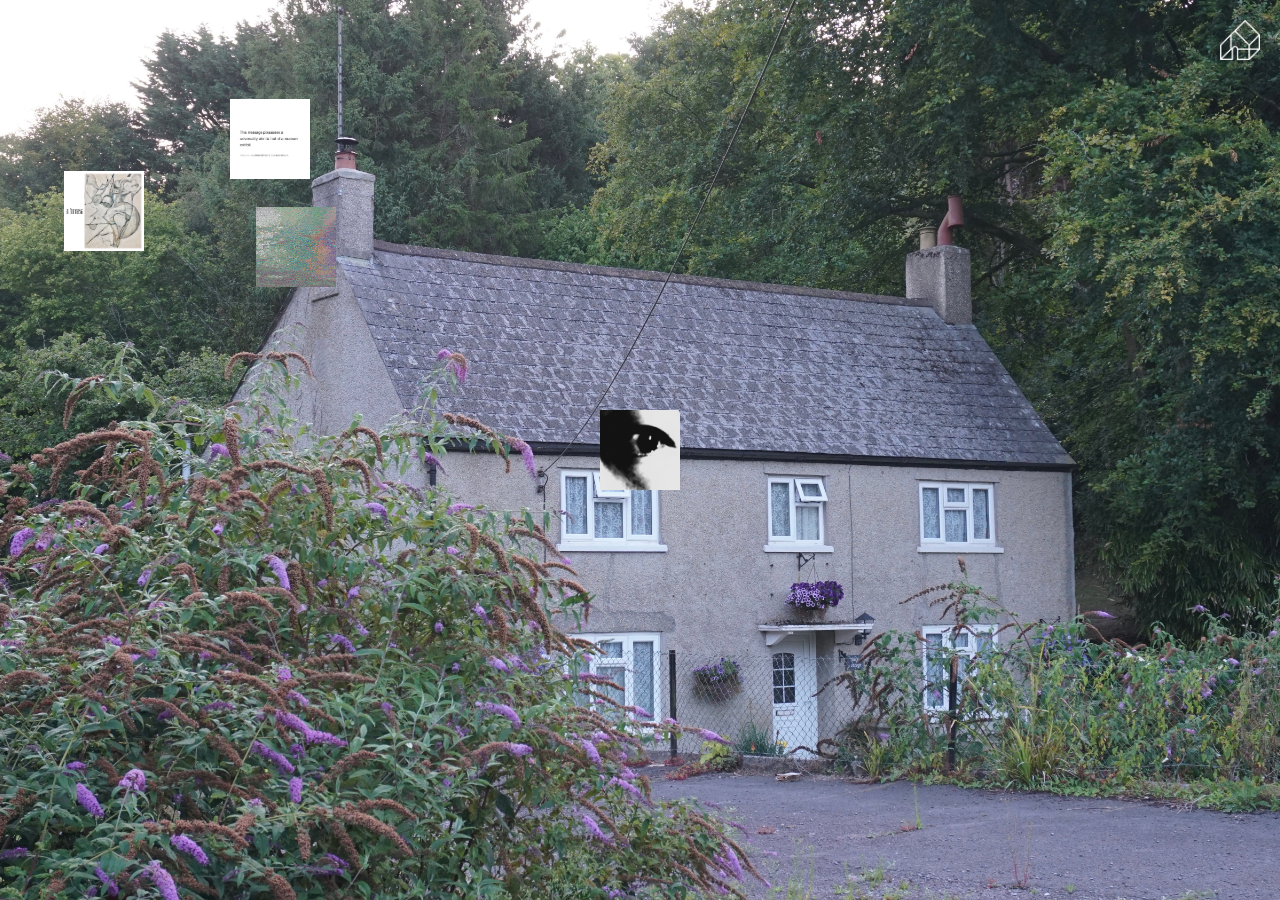
==== commit 872c380f: "更新" ====
--- a/artistname.html
+++ b/artistname.html
@@ -188,7 +188,7 @@
 <body>
 
     <a href="https://nikamishotaro.github.io/home/index.html" class="sp-home-btn">
-                <img src="images/home-icon.png" alt="Back to Home">
+                <img src="images/home-icon-line.png" alt="Back to Home">
             </a>
 
     <div id="desktop">
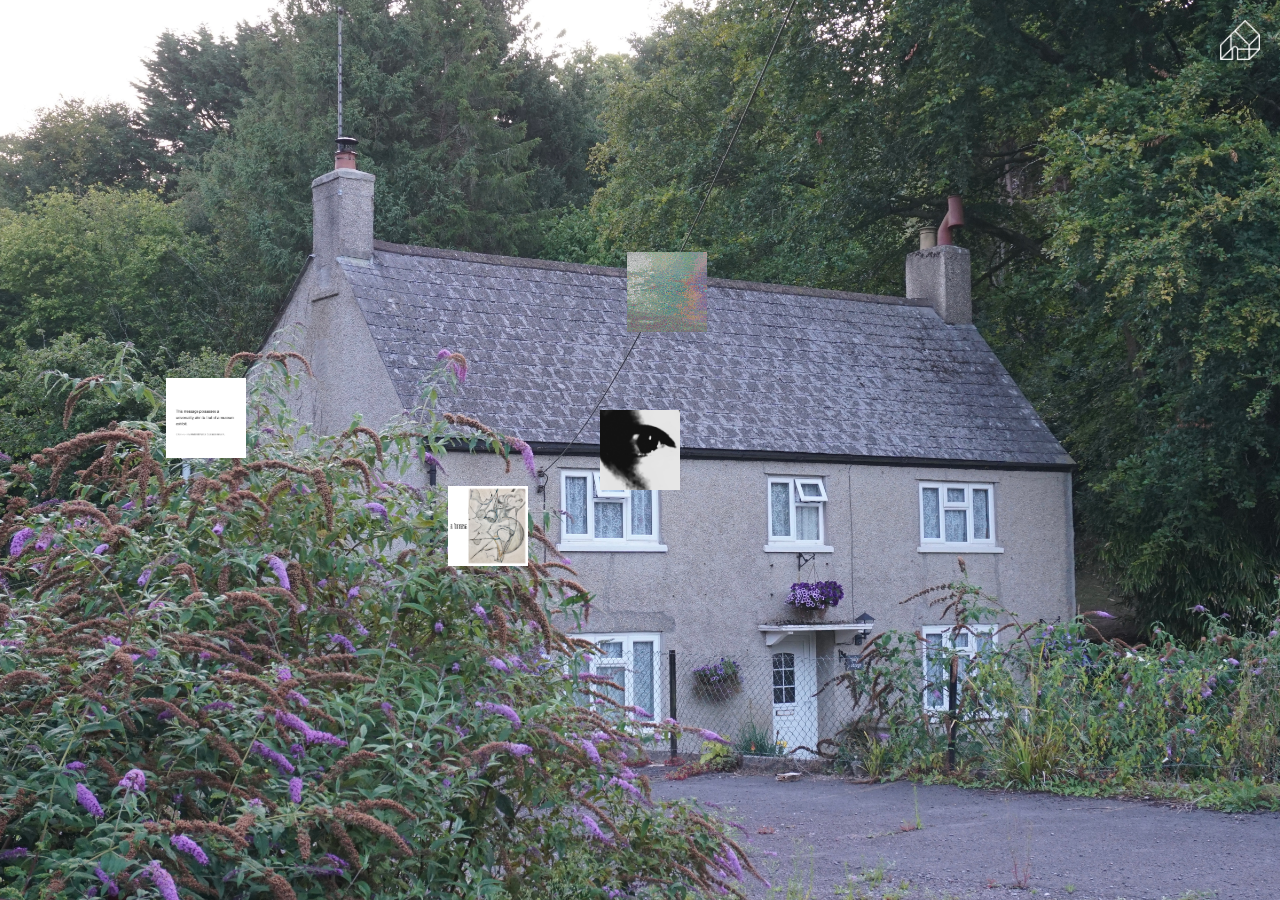
==== commit 51e7a3ec: "更新" ====
--- a/artistname.html
+++ b/artistname.html
@@ -78,7 +78,7 @@
 
         .modal-content {
             background: #000;
-            border: 1px solid #ffffff;
+            border: 0px solid #ffffff;
             padding: 40px;
             max-width: 500px;
             width: 80%;
